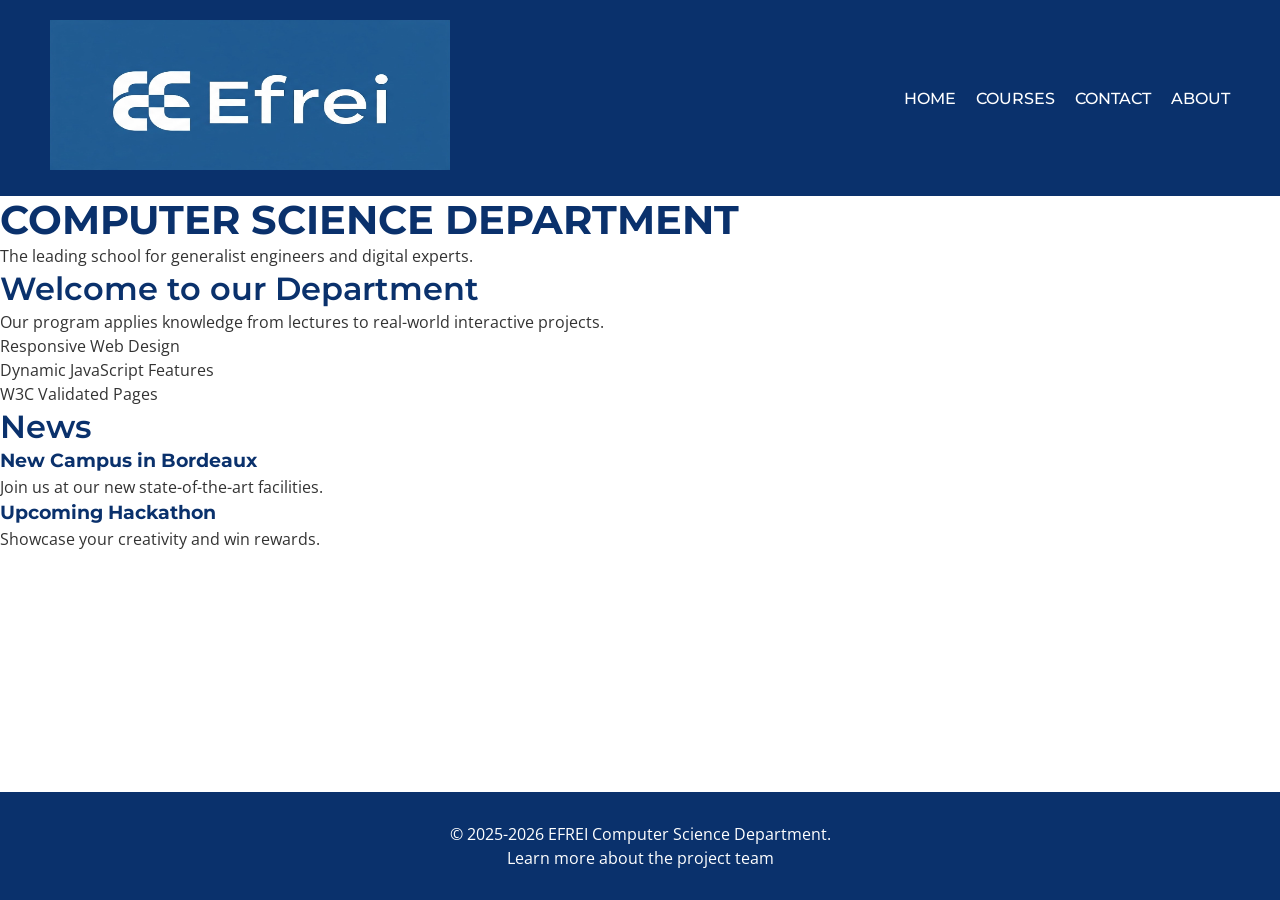
==== HTML/index.html @ f1a5a0ef "files" ====
<!DOCTYPE html>
<html lang="en">
<head>
    <meta charset="UTF-8">
    <title>Home | EFREI Computer Science</title>
    <link rel= "stylesheet" href="../CSS/style.css">
</head>
<body>
    <header>
        <a href="./index.html"><img width="400" height="150" src="../IMG/EFREI_logo.jpg" alt="EFREI_logo" /></a>
        <nav>
            <ul>
                <li><a href="./index.html">Home</a></li>
                <li><a href="./courses.html">Courses</a></li>
                <li><a href="./contact.html">Contact</a></li>
                <li><a href="./about.html">About</a></li>
            </ul>
        </nav>
    </header>

    <main>
        <section>
            <div>
                <h1>COMPUTER SCIENCE DEPARTMENT</h1>
                <p>The leading school for generalist engineers and digital experts.</p>
            </div>
        </section>

        <section>
            <h2>Welcome to our Department</h2>
            <p>Our program applies knowledge from lectures to real-world interactive projects.</p>
            <ul>
                <li>Responsive Web Design</li>
                <li>Dynamic JavaScript Features</li>
                <li>W3C Validated Pages</li>
            </ul>
        </section>

        <section>
            <h2>News</h2>
            <div>
                <div >
                    <div>
                        <h3>New Campus in Bordeaux</h3>
                        <p>Join us at our new state-of-the-art facilities.</p>
                    </div>
                    <div>
                        <h3>Upcoming Hackathon</h3>
                        <p>Showcase your creativity and win rewards.</p>
                    </div>
                </div>
            </div>
        </section>
    </main>

    <footer>
        <p>&copy; 2025-2026 EFREI Computer Science Department.</p>
        <p>Learn more about the project team</p>
    </footer>
</body>
</html>
---- CSS/style.css ----
@import url('https://fonts.googleapis.com/css2?family=Montserrat:wght@500;700&family=Open+Sans:wght@300;400&display=swap');

* {
    margin: 0;
    padding: 0;
    box-sizing: border-box;
}

header {
    background-color: #0A316C;
    padding: 20px 50px;
    display: flex;
    justify-content: space-between;
    align-items: center;
}

body {
    font-family: 'Open Sans', sans-serif;
    font-weight: 400;
    font-size: 16px;
    line-height: 1.5;
    background-color: #FFFFFF;
    color: #333;
    display: flex;
    flex-direction: column;
    min-height: 100vh;
}

h1, h2, h3 {
    font-family: 'Montserrat', sans-serif;
    color: #0A316C;
}

h1 {
    font-size: 40px;
    font-weight: 700;
    line-height: 1.2;
}

h2 {
    font-size: 32px;
    font-weight: 600;
    line-height: 1.3;
}


nav ul {
    list-style: none;
    display: flex;
    gap: 20px;
}

nav ul li a {
    color: #FFFFFF;
    text-decoration: none;
    font-family: 'Montserrat', sans-serif;
    font-weight: 500;
    text-transform: uppercase;
    transition: color 0.3s ease;
}

nav ul li a:hover {
    color: #FDCB6E;
}

table {
    width: 80%;
    margin: 40px auto;
    border-collapse: collapse;
}

th, td {
    padding: 15px;
    border: 1px solid #ddd;
    text-align: left;
}

th {
    background-color: #0A316C;
    color: #FFFFFF;
}


form {
    width: 50%;
    margin: 40px auto;
    display: flex;
    flex-direction: column;
    gap: 15px;
}

input, textarea {
    padding: 10px;
    border: 1px solid #ccc;
    border-radius: 4px;
}

button {
    padding: 12px;
    background-color: #0A316C;
    color: #FFFFFF;
    border: none;
    font-family: 'Montserrat', sans-serif;
    font-weight: 700;
    cursor: pointer;
    transition: 0.3s;
}

button:hover {
    background-color: #81ECEC;
    color: #0A316C;
}


.carousel {
    width: 80%;
    margin: 40px auto;
    position: relative;
    overflow: hidden;
    border: 2px solid #0A316C;
}

.carousel-inner {
    display: flex;
    transition: transform 0.5s ease;
}

.carousel-item {
    min-width: 100%;
    padding: 40px;
    text-align: center;
    background: #f9f9f9;
}

.carousel-controls {
    position: absolute;
    top: 50%;
    width: 100%;
    display: flex;
    justify-content: space-between;
    transform: translateY(-50%);
}

.carousel-btn {
    background: #0A316C;
    color: white;
    border: none;
    padding: 10px;
    cursor: pointer;
}

footer {
    background-color: #0A316C;
    color: #FFFFFF;
    padding: 30px;
    text-align: center;
    margin-top: auto;
}
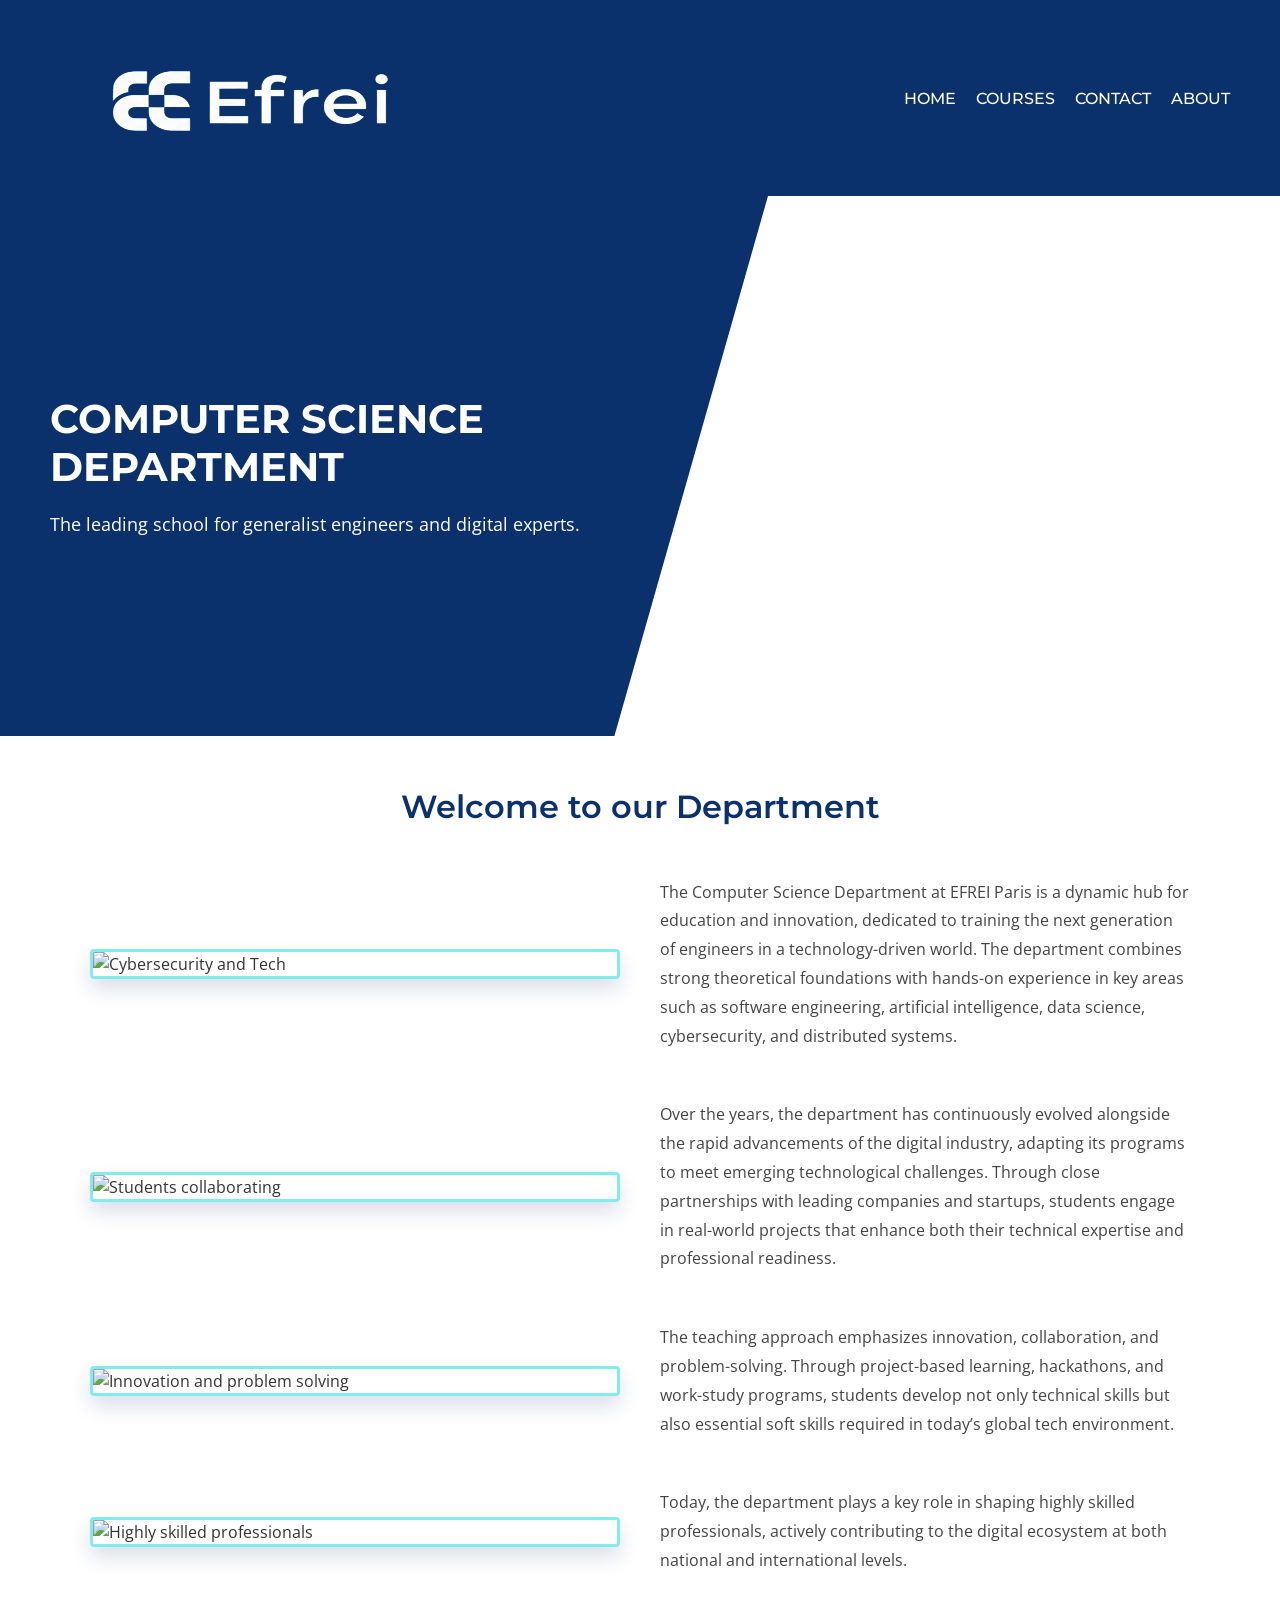
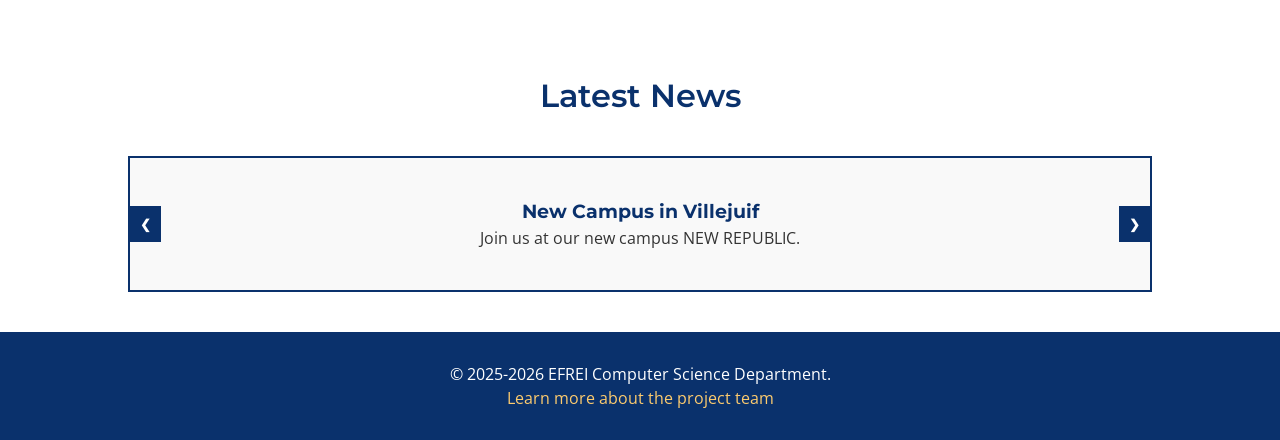
==== commit 61a6c3dc: "Project changes" ====
--- a/HTML/index.html
+++ b/HTML/index.html
@@ -2,12 +2,13 @@
 <html lang="en">
 <head>
     <meta charset="UTF-8">
+    <meta name="viewport" content="width=device-width, initial-scale=1.0">
     <title>Home | EFREI Computer Science</title>
-    <link rel= "stylesheet" href="../CSS/style.css">
+    <link rel="stylesheet" href="../CSS/style.css">
 </head>
 <body>
     <header>
-        <a href="./index.html"><img width="400" height="150" src="../IMG/EFREI_logo.jpg" alt="EFREI_logo" /></a>
+        <a href="./index.html"><img width="400" height="150" src="../IMG/EFREI_logo.png" alt="EFREI_logo" /></a>
         <nav>
             <ul>
                 <li><a href="./index.html">Home</a></li>
@@ -19,35 +20,69 @@
     </header>
 
     <main>
-        <section>
-            <div>
+        <section class="hero">
+            <div class="hero-overlay">
                 <h1>COMPUTER SCIENCE DEPARTMENT</h1>
                 <p>The leading school for generalist engineers and digital experts.</p>
             </div>
         </section>
 
-        <section>
+        <section class="department-info">
             <h2>Welcome to our Department</h2>
-            <p>Our program applies knowledge from lectures to real-world interactive projects.</p>
-            <ul>
-                <li>Responsive Web Design</li>
-                <li>Dynamic JavaScript Features</li>
-                <li>W3C Validated Pages</li>
-            </ul>
+
+            <div class="info-block image-right">
+                <div class="info-text">
+                    <p>The Computer Science Department at EFREI Paris is a dynamic hub for education and innovation, dedicated to training the next generation of engineers in a technology-driven world. The department combines strong theoretical foundations with hands-on experience in key areas such as software engineering, artificial intelligence, data science, cybersecurity, and distributed systems.</p>
+                </div>
+                <div class="info-image">
+                    <img src="https://images.unsplash.com/photo-1550751827-4bd374c3f58b?auto=format&fit=crop&w=800&q=80" alt="Cybersecurity and Tech">
+                </div>
+            </div>
+
+            <div class="info-block image-left">
+                <div class="info-image">
+                    <img src="https://images.unsplash.com/photo-1522071820081-009f0129c71c?auto=format&fit=crop&w=800&q=80" alt="Students collaborating">
+                </div>
+                <div class="info-text">
+                    <p>Over the years, the department has continuously evolved alongside the rapid advancements of the digital industry, adapting its programs to meet emerging technological challenges. Through close partnerships with leading companies and startups, students engage in real-world projects that enhance both their technical expertise and professional readiness.</p>
+                </div>
+            </div>
+
+            <div class="info-block image-right">
+                <div class="info-text">
+                    <p>The teaching approach emphasizes innovation, collaboration, and problem-solving. Through project-based learning, hackathons, and work-study programs, students develop not only technical skills but also essential soft skills required in today’s global tech environment.</p>
+                </div>
+                <div class="info-image">
+                    <img src="https://images.unsplash.com/photo-1531482615713-2afd69097998?auto=format&fit=crop&w=800&q=80" alt="Innovation and problem solving">
+                </div>
+            </div>
+
+            <div class="info-block image-left">
+                <div class="info-image">
+                    <img src="https://images.unsplash.com/photo-1573164713988-8665fc963095?auto=format&fit=crop&w=800&q=80" alt="Highly skilled professionals">
+                </div>
+                <div class="info-text">
+                    <p>Today, the department plays a key role in shaping highly skilled professionals, actively contributing to the digital ecosystem at both national and international levels.</p>
+                </div>
+            </div>
         </section>
 
         <section>
-            <h2>News</h2>
-            <div>
-                <div >
-                    <div>
-                        <h3>New Campus in Bordeaux</h3>
-                        <p>Join us at our new state-of-the-art facilities.</p>
+            <h2 style="text-align: center;">Latest News</h2>
+            <div class="carousel">
+                <div class="carousel-inner">
+                    <div class="carousel-item">
+                        <h3>New Campus in Villejuif</h3>
+                        <p>Join us at our new campus NEW REPUBLIC.</p>
                     </div>
-                    <div>
+                    <div class="carousel-item">
                         <h3>Upcoming Hackathon</h3>
                         <p>Showcase your creativity and win rewards.</p>
                     </div>
+                </div>
+                <div class="carousel-controls">
+                    <button class="carousel-btn" id="prevBtn">&#10094;</button>
+                    <button class="carousel-btn" id="nextBtn">&#10095;</button>
                 </div>
             </div>
         </section>
@@ -55,7 +90,8 @@
 
     <footer>
         <p>&copy; 2025-2026 EFREI Computer Science Department.</p>
-        <p>Learn more about the project team</p>
+        <p><a href="about.html">Learn more about the project team</a></p>
     </footer>
+    <script src="../JS/script.js"></script>
 </body>
 </html>
--- a/CSS/style.css
+++ b/CSS/style.css
@@ -1,4 +1,13 @@
+/* style.css */
 @import url('https://fonts.googleapis.com/css2?family=Montserrat:wght@500;700&family=Open+Sans:wght@300;400&display=swap');
+
+:root {
+    /* Primary and Secondary Color Palette [cite: 142, 145] */
+    --academic-blue: #0A316C;
+    --pure-white: #FFFFFF;
+    --tech-cyan: #81ECEC;
+    --electric-yellow: #FDCB6E;
+}
 
 * {
     margin: 0;
@@ -6,20 +15,13 @@
     box-sizing: border-box;
 }
 
-header {
-    background-color: #0A316C;
-    padding: 20px 50px;
-    display: flex;
-    justify-content: space-between;
-    align-items: center;
-}
-
 body {
+    /* Typography as per guidelines [cite: 158, 161] */
     font-family: 'Open Sans', sans-serif;
     font-weight: 400;
     font-size: 16px;
     line-height: 1.5;
-    background-color: #FFFFFF;
+    background-color: var(--pure-white);
     color: #333;
     display: flex;
     flex-direction: column;
@@ -27,22 +29,46 @@
 }
 
 h1, h2, h3 {
+    /* Headline Typography [cite: 151] */
     font-family: 'Montserrat', sans-serif;
-    color: #0A316C;
+    color: var(--academic-blue);
 }
 
 h1 {
-    font-size: 40px;
+    font-size: 40px; /* [cite: 155] */
     font-weight: 700;
     line-height: 1.2;
 }
 
 h2 {
-    font-size: 32px;
+    font-size: 32px; /* [cite: 156] */
     font-weight: 600;
     line-height: 1.3;
 }
 
+/* Header & Navigation [cite: 49, 51, 168] */
+header {
+    background-color: var(--academic-blue);
+    padding: 20px 50px;
+    display: flex;
+    justify-content: space-between;
+    align-items: center;
+}
+
+.logo {
+    display: flex;
+    align-items: center;
+    color: var(--pure-white);
+    text-decoration: none;
+    font-family: 'Montserrat', sans-serif;
+    font-weight: 700;
+    font-size: 24px;
+}
+
+.logo span {
+    color: var(--tech-cyan);
+    margin-left: 5px;
+}
 
 nav ul {
     list-style: none;
@@ -51,7 +77,7 @@
 }
 
 nav ul li a {
-    color: #FFFFFF;
+    color: var(--pure-white);
     text-decoration: none;
     font-family: 'Montserrat', sans-serif;
     font-weight: 500;
@@ -60,9 +86,68 @@
 }
 
 nav ul li a:hover {
-    color: #FDCB6E;
-}
-
+    color: var(--electric-yellow);
+}
+
+/* Hero Banner with Diagonal Composition [cite: 188, 189] */
+.hero {
+    position: relative;
+    height: 60vh;
+    display: flex;
+    align-items: center;
+    background: url('https://images.unsplash.com/photo-1517694712202-14dd9538aa97?auto=format&fit=crop&w=1350&q=80') center/cover no-repeat;
+}
+
+.hero-overlay {
+    position: absolute;
+    top: 0;
+    left: 0;
+    width: 60%;
+    height: 100%;
+    background-color: var(--academic-blue);
+    /* Geometric diagonal cut [cite: 189] */
+    clip-path: polygon(0 0, 100% 0, 80% 100%, 0% 100%);
+    display: flex;
+    flex-direction: column;
+    justify-content: center;
+    padding: 0 50px;
+    text-align: left; /* Left-aligned as per guidelines [cite: 192] */
+}
+
+.hero-overlay h1 {
+    color: var(--pure-white);
+    margin-bottom: 20px;
+}
+
+.hero-overlay p {
+    color: var(--pure-white);
+    font-size: 18px;
+}
+
+/* Custom lists with triangles [cite: 184, 185] */
+.custom-list {
+    list-style: none;
+    padding-left: 20px;
+}
+
+.custom-list li {
+    font-size: 14px;
+    text-transform: uppercase;
+    font-weight: 300;
+    letter-spacing: 1.5px;
+    position: relative;
+    margin-bottom: 10px;
+}
+
+.custom-list li::before {
+    content: '▸'; /* Triangle icon [cite: 184] */
+    color: var(--tech-cyan);
+    position: absolute;
+    left: -20px;
+    font-weight: bold;
+}
+
+/* Tables  */
 table {
     width: 80%;
     margin: 40px auto;
@@ -76,11 +161,11 @@
 }
 
 th {
-    background-color: #0A316C;
-    color: #FFFFFF;
-}
-
-
+    background-color: var(--academic-blue);
+    color: var(--pure-white);
+}
+
+/* Forms [cite: 41, 83, 120] */
 form {
     width: 50%;
     margin: 40px auto;
@@ -97,8 +182,8 @@
 
 button {
     padding: 12px;
-    background-color: #0A316C;
-    color: #FFFFFF;
+    background-color: var(--academic-blue);
+    color: var(--pure-white);
     border: none;
     font-family: 'Montserrat', sans-serif;
     font-weight: 700;
@@ -107,17 +192,17 @@
 }
 
 button:hover {
-    background-color: #81ECEC;
-    color: #0A316C;
-}
-
-
+    background-color: var(--tech-cyan);
+    color: var(--academic-blue);
+}
+
+/* Interactive Carousel [cite: 103, 123] */
 .carousel {
     width: 80%;
     margin: 40px auto;
     position: relative;
     overflow: hidden;
-    border: 2px solid #0A316C;
+    border: 2px solid var(--academic-blue);
 }
 
 .carousel-inner {
@@ -142,20 +227,95 @@
 }
 
 .carousel-btn {
-    background: #0A316C;
+    background: var(--academic-blue);
     color: white;
     border: none;
     padding: 10px;
     cursor: pointer;
 }
 
+/* Footer [cite: 52, 108] */
 footer {
-    background-color: #0A316C;
-    color: #FFFFFF;
+    background-color: var(--academic-blue);
+    color: var(--pure-white);
     padding: 30px;
     text-align: center;
     margin-top: auto;
 }
 
-
-
+footer a {
+    color: var(--electric-yellow);
+    text-decoration: none;
+}
+
+/* Responsive Design [cite: 40, 121] */
+@media (max-width: 768px) {
+    .hero-overlay {
+        width: 100%;
+        clip-path: none;
+    }
+    form, table {
+        width: 90%;
+    }
+}
+
+/* --- Nuevos estilos para la sección de Información del Departamento --- */
+.department-info {
+    max-width: 1200px;
+    margin: 0 auto;
+    padding: 50px;
+}
+
+.department-info h2 {
+    text-align: center;
+    margin-bottom: 50px;
+}
+
+.info-block {
+    display: flex;
+    align-items: center;
+    gap: 40px;
+    margin-bottom: 50px;
+}
+
+/* La clase image-right invierte el orden para que la imagen quede a la derecha */
+.info-block.image-right {
+    flex-direction: row-reverse;
+}
+
+/* La clase image-left mantiene el orden normal (imagen a la izquierda) */
+.info-block.image-left {
+    flex-direction: row;
+}
+
+.info-text {
+    flex: 1; /* Ocupa el 50% del espacio */
+}
+
+.info-text p {
+    font-size: 16px;
+    line-height: 1.8;
+    color: #444;
+}
+
+.info-image {
+    flex: 1; /* Ocupa el 50% del espacio */
+}
+
+.info-image img {
+    width: 100%;
+    height: auto;
+    border-radius: 4px;
+    box-shadow: 0 10px 20px rgba(10, 49, 108, 0.15); /* Sombra con el azul académico */
+    border: 3px solid var(--tech-cyan); /* Un toque sutil del cyan tecnológico */
+    display: block;
+}
+
+/* Diseño Responsivo: En pantallas pequeñas, todo se apila en una sola columna */
+@media (max-width: 768px) {
+    .info-block.image-left,
+    .info-block.image-right {
+        flex-direction: column;
+        text-align: center;
+    }
+}
